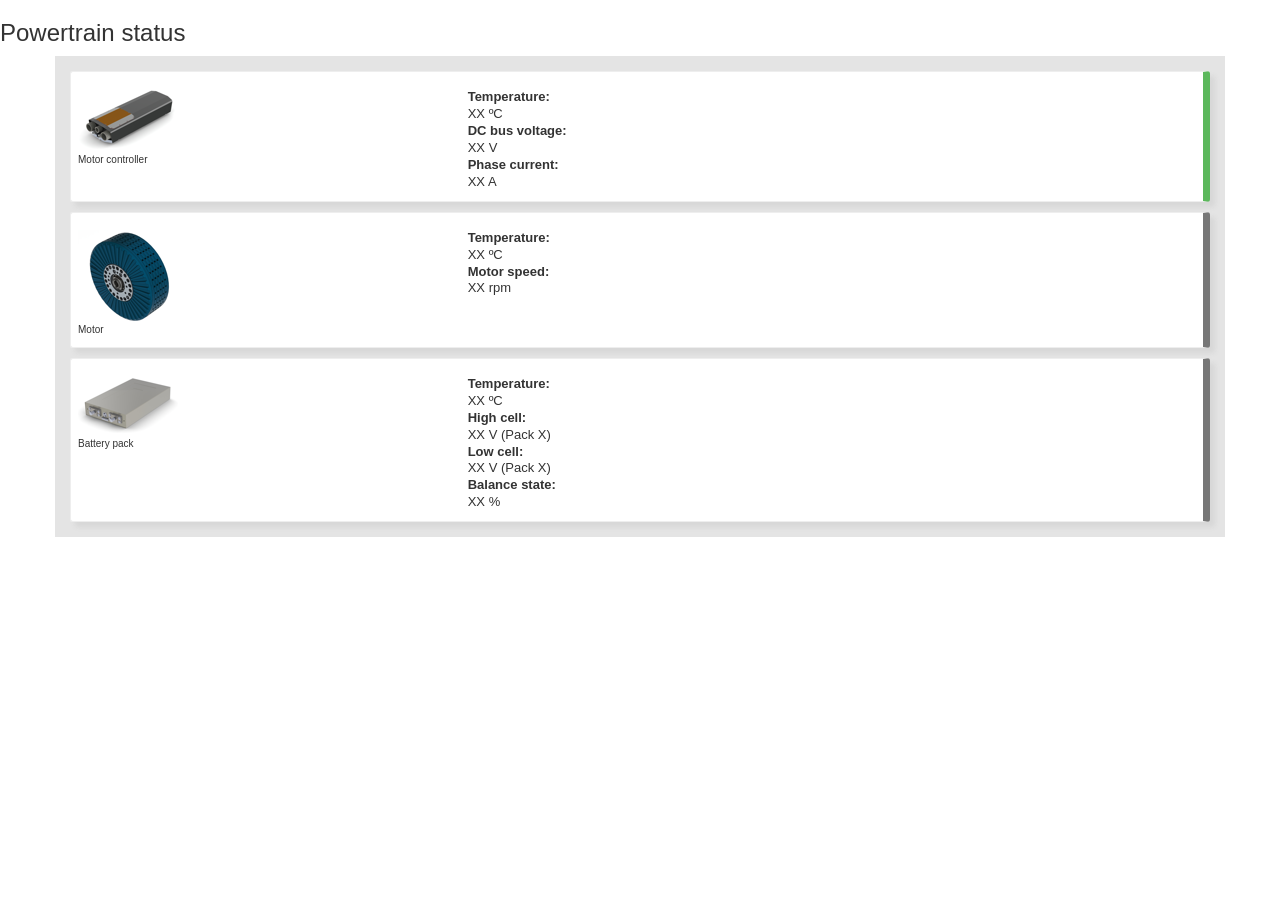
==== var/www/html/Website/pretty_bms.html @ c3bf0c9b "pretty_bms.html is a hacked-together status page" ====
<!DOCTYPE html>
<html lang="en">
  <head>
    <meta charset="utf-8">
    <meta http-equiv="X-UA-Compatible" content="IE=edge">
    <meta name="viewport" content="width=device-width, initial-scale=1">
    <title>Powertrain status</title>

    <!-- Bootstrap -->
    <link href="m_assets/css/bootstrap.min.css" rel="stylesheet">
    <link href="m_assets/css/m_styles.css" rel="stylesheet">

    <!-- HTML5 Shim and Respond.js IE8 support of HTML5 elements and media queries -->
    <!-- WARNING: Respond.js doesn't work if you view the page via file:// -->
    <!--[if lt IE 9]>
      <script src="https://oss.maxcdn.com/html5shiv/3.7.2/html5shiv.min.js"></script>
      <script src="https://oss.maxcdn.com/respond/1.4.2/respond.min.js"></script>
    <![endif]-->
  </head>
  <body>
  	<div class="alert alert-info vehicle-alert alert-hv hidden" role="alert">
  		<span class="glyphicon glyphicon-info-sign"></span>
  		 Bike HV circuit enabled
  	</div>
  	<div class="alert alert-info alert-estop vehicle-alert hidden" role="alert"><span class="glyphicon glyphicon-remove-circle"></span>
  		 Emergency stop active</div>
  	<div class="alert alert-danger alert-framefault vehicle-alert hidden" role="alert">
  		<span class="glyphicon glyphicon-warning-sign"></span>
  		High-voltage frame fault detected
  	</div>
  	<h3>Powertrain status</h3>
  	<div class="container">
  		<!-- motor controller -->
  		<div class="row bs-callout bs-callout-success">
  			<div class="col-xs-4 system-icon-container">
  				<div class="row">
  					<div class="col-xs-12 system-icon">
  						<img src="m_assets/img/ws200_100px.png" alt="Motor controller icon" class="system-icon" />
  					</div>
  					<div class="col-xs-12 system-title" id="mc">
  						Motor controller
  					</div>
  				</div>
  			</div>
			<div class="col-xs-7 system-info">
				<div id="mc_temperature">
					<span class="system-variable-name" id="PhaseAtemp">Temperature: </span>
					<span class="system-variable-value" id="PhaseAtemp">XX</span>
					<span class="system-variable-value" id="mc_temperature_units"> ºC</span><br>
				</div>
				<div id="mc_BusVoltage">
					<span class="system-variable-name" id="BusVoltage">DC bus voltage: </span>
					<span class="system-variable-value" id="BusVoltage">XX</span>
					<span class="system-variable-value" id="mc_temperature_units"> V</span><br>
				</div>			
				<div id="mc_MotorId">
					<span class="system-variable-name" id="MotorId">Phase current: </span>
					<span class="system-variable-value" id="MotorId">XX</span>
					<span class="system-variable-value" id="mc_temperature_units"> A</span><br>
				</div>
			</div>
		</div>

  		<!-- motor -->
  		<div class="row bs-callout bs-callout-default">
  			<div class="col-xs-4 system-icon-container">
  				<div class="row">
  					<div class="col-xs-12 system-icon">
  						<img src="m_assets/img/emrax268_100px.png" alt="Motor icon" class="system-icon" />
  					</div>
  					<div class="col-xs-12 system-title" id="motor">
  						Motor
  					</div>
  				</div>
  			</div>
			<div class="col-xs-7 system-info">
				<div id="motor_MotorTemp">
						<span class="system-variable-name" id="MotorTemp">Temperature: </span>
						<span class="system-variable-value" id="MotorTemp">XX</span>
						<span class="system-variable-value" id="MotorTemp_units"> ºC</span><br>
					</div>	
				<div id="motor_MotorVelocity">
						<span class="system-variable-name" id="MotorVelocity">Motor speed: </span>
						<span class="system-variable-value" id="MotorVelocity">XX</span>
						<span class="system-variable-value" id="mc_temperature_units"> rpm</span><br>
					</div>
			</div>
		</div>
  
  		<!-- pack -->
  		<div class="row bs-callout bs-callout-default">
  			<div class="col-xs-4 system-icon-container">
  				<div class="row">
  					<div class="col-xs-12 system-icon">
  						<img src="m_assets/img/battery_100px.png" alt="Pack icon" class="system-icon" />
  					</div>
  					<div class="col-xs-12 system-title" id="pack">
  						Battery pack
  					</div>
  				</div>
  			</div>
			<div class="col-xs-7 system-info">
				<div id="pack_temperature">
						<span class="system-variable-name">Temperature: </span>
						<span class="system-variable-value" id="PackTemp">XX</span>
						<span class="system-variable-value" id="pack_temperature_units"> ºC</span><br>
					</div>
				<div id="pack_highcell">
					<span class="system-variable-name">High cell: </span>
					<span class="system-variable-value" id="pack_highcell">XX</span>
					<span class="system-variable-value" id="pack_highcell_Units"> V</span>
					(Pack <span class="system-variable-value" id="pack_highcell_packnum">X</span>) <br>
				</div>	
				
				<div id="pack_lowcell">
					<span class="system-variable-name">Low cell: </span>
					<span class="system-variable-value" id="pack_lowcell">XX</span>
					<span class="system-variable-value" id="pack_lowcell_Units"> V</span>
					(Pack <span class="system-variable-value" id="pack_lowcell_packnum">X</span>) <br>
				</div>	
					
				<div id="pack_sob">
					<span class="system-variable-name" id="PackBalance">Balance state: </span>
					<span class="system-variable-value" id="PackBalance">XX</span>
					<span class="system-variable-value" id="PackBalance_units"> %</span><br>
				</div>
			</div>
		</div>

  		
  	</div>

    <script src="m_assets/js/jquery-1.11.1.min.js"></script>
    <script src="m_assets/js/bootstrap.min.js"></script>
    <script src="m_assets/js/m_status.js"></script>
  </body>
</html>
---- var/www/html/Website/m_assets/css/m_styles.css ----
/*!
 * CSS for mobile interface
 *
 */

.system-status-indicator {
  background-color: green;
  max-width: 10px;
  padding: 0;
  height: 80px;
}

/* 
.row.no-gutters {
  margin-right: 0;
  margin-left: 0;
}
.row.no-gutters [class^="col-"],
.row.no-gutters [class*=" col-"]{
  padding-right: 0;
  padding-left: 0;
}
 */

.container{
	background-color: rgb(228, 228, 228);
}

.row.system{
	border-top: 1px black solid;
}

/* System icon and info blocks */
.system-icon-container{
	margin: 7px 0px 0px 7px;
	padding: 0px 0px 0px 0px;
}
.system-title{
	font-size: x-small;
	text-align: left;
}

.rotate{
    -webkit-transform: rotate(270deg);
    -moz-transform: rotate(270deg);
    -o-transform: rotate(270deg);
    -ms-transform: rotate(270deg);
    transform: rotate(270deg);
}

/* System status */
.system-info{
	margin-top: 7px;
	font-size: small;
	line-height: 130%;
}

.system-variable-name{
	font-weight: bold;
	display: block;
}

/* Alerts */
.vehicle-alert{
	text-align: center;
	font-size: large;
	font-weight: 500;
	padding-top: 3px;
	padding-bottom: 0;
}

/* Side notes for calling out things
-------------------------------------------------- */
 
.bs-callout {
    padding: 10px 8px 10px 0px;
    margin: 15px 0;
    border: 1px solid #eee;
    border-right-width: 7px;
    border-radius: 3px;
    background-color: white;
    
    box-shadow: 5px 5px 5px rgba(128, 128, 128, 0.13);
}
.bs-callout h4 {
    margin-top: 0;
    margin-bottom: 5px;
}
.bs-callout p:last-child {
    margin-bottom: 0;
}
.bs-callout code {
    border-radius: 3px;
}
.bs-callout+.bs-callout {
    margin-top: -5px;
}
.bs-callout-default {
    border-right-color: #777;
}
.bs-callout-default h4 {
    color: #777;
}
.bs-callout-primary {
    border-right-color: #428bca;
}
.bs-callout-primary h4 {
    color: #428bca;
}
.bs-callout-success {
    border-right-color: #5cb85c;
}
.bs-callout-success h4 {
    color: #5cb85c;
}
.bs-callout-danger {
    border-right-color: #d9534f;
}
.bs-callout-danger h4 {
    color: #d9534f;
}
.bs-callout-warning {
    border-right-color: #f0ad4e;
}
.bs-callout-warning h4 {
    color: #f0ad4e;
}
.bs-callout-info {
    border-right-color: #5bc0de;
}
.bs-callout-info h4 {
    color: #5bc0de;
}
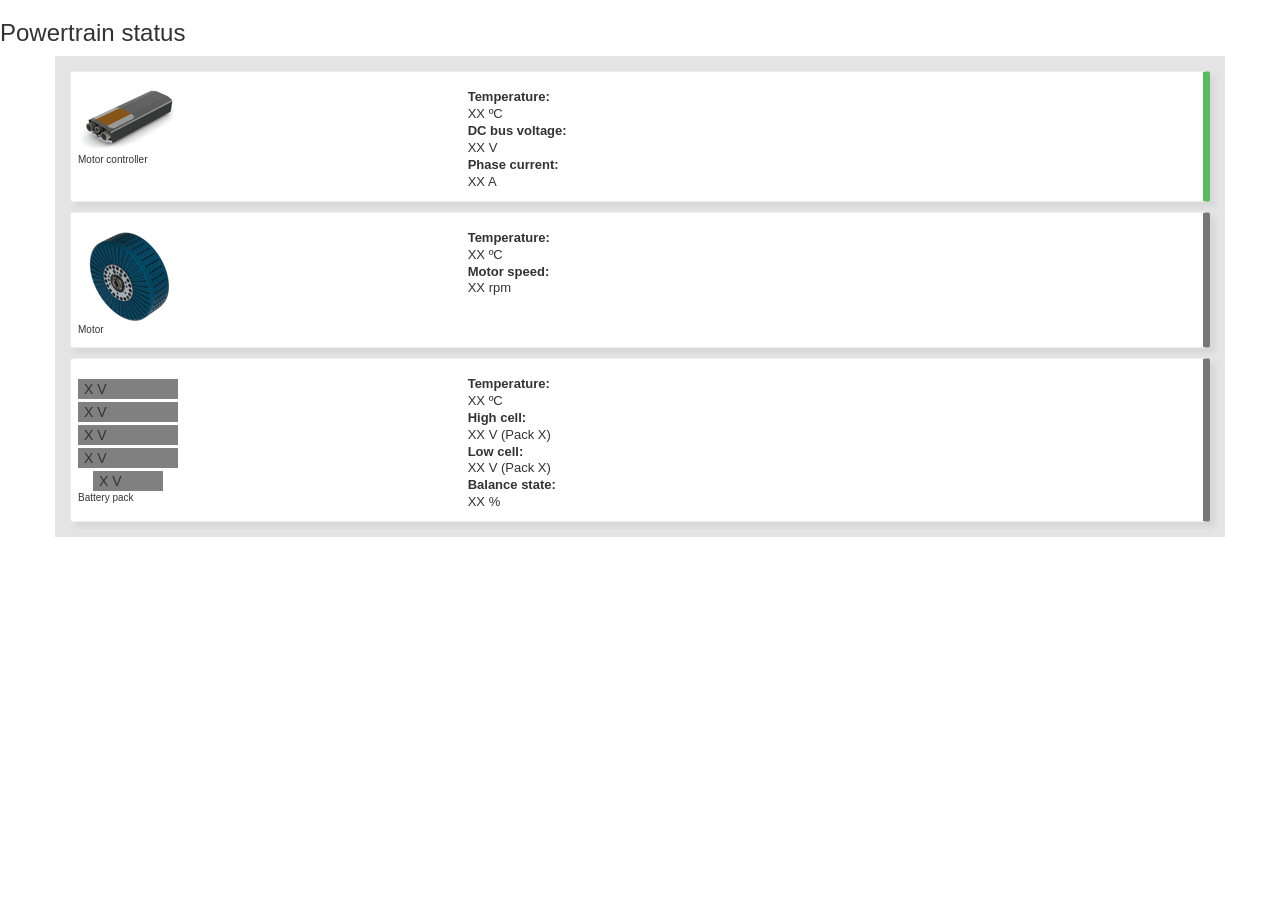
==== commit b723c7cd: "Include schematic view of pack with average shelf voltages on overview page" ====
--- a/var/www/html/Website/pretty_bms.html
+++ b/var/www/html/Website/pretty_bms.html
@@ -92,7 +92,11 @@
   			<div class="col-xs-4 system-icon-container">
   				<div class="row">
   					<div class="col-xs-12 system-icon">
-  						<img src="m_assets/img/battery_100px.png" alt="Pack icon" class="system-icon" />
+  						<p class="battery-shelf-full" id="battery-shelf-1">X V</p>
+  						<p class="battery-shelf-full" id="battery-shelf-2">X V</p>
+  						<p class="battery-shelf-full" id="battery-shelf-3">X V</p>
+  						<p class="battery-shelf-full" id="battery-shelf-4">X V</p>
+  						<p class="battery-shelf-half" id="battery-shelf-5">X V</p>
   					</div>
   					<div class="col-xs-12 system-title" id="pack">
   						Battery pack
@@ -134,4 +138,4 @@
     <script src="m_assets/js/bootstrap.min.js"></script>
     <script src="m_assets/js/m_status.js"></script>
   </body>
-</html>+</html>		
--- a/var/www/html/Website/m_assets/css/m_styles.css
+++ b/var/www/html/Website/m_assets/css/m_styles.css
@@ -10,17 +10,28 @@
   height: 80px;
 }
 
-/* 
-.row.no-gutters {
-  margin-right: 0;
-  margin-left: 0;
+/* *** Battery pack "color shelves" visualization. *** */
+p.battery-shelf-full{
+	display: block;
+	margin: 0px;
+	margin-top: 3px;
+	margin-botom: 3px;
+	padding-left: 6px;
+	width: 100px;
+	height: 20px;
+	background-color:grey;
 }
-.row.no-gutters [class^="col-"],
-.row.no-gutters [class*=" col-"]{
-  padding-right: 0;
-  padding-left: 0;
+
+p.battery-shelf-half{
+	display: block;
+	margin-left: 15px;
+	margin-right: 15px;
+	margin-top: 3px;
+	margin-bottom: 3px;
+	padding-left: 6px;
+	width: 70px;
+	background-color: grey;
 }
- */
 
 .container{
 	background-color: rgb(228, 228, 228);
